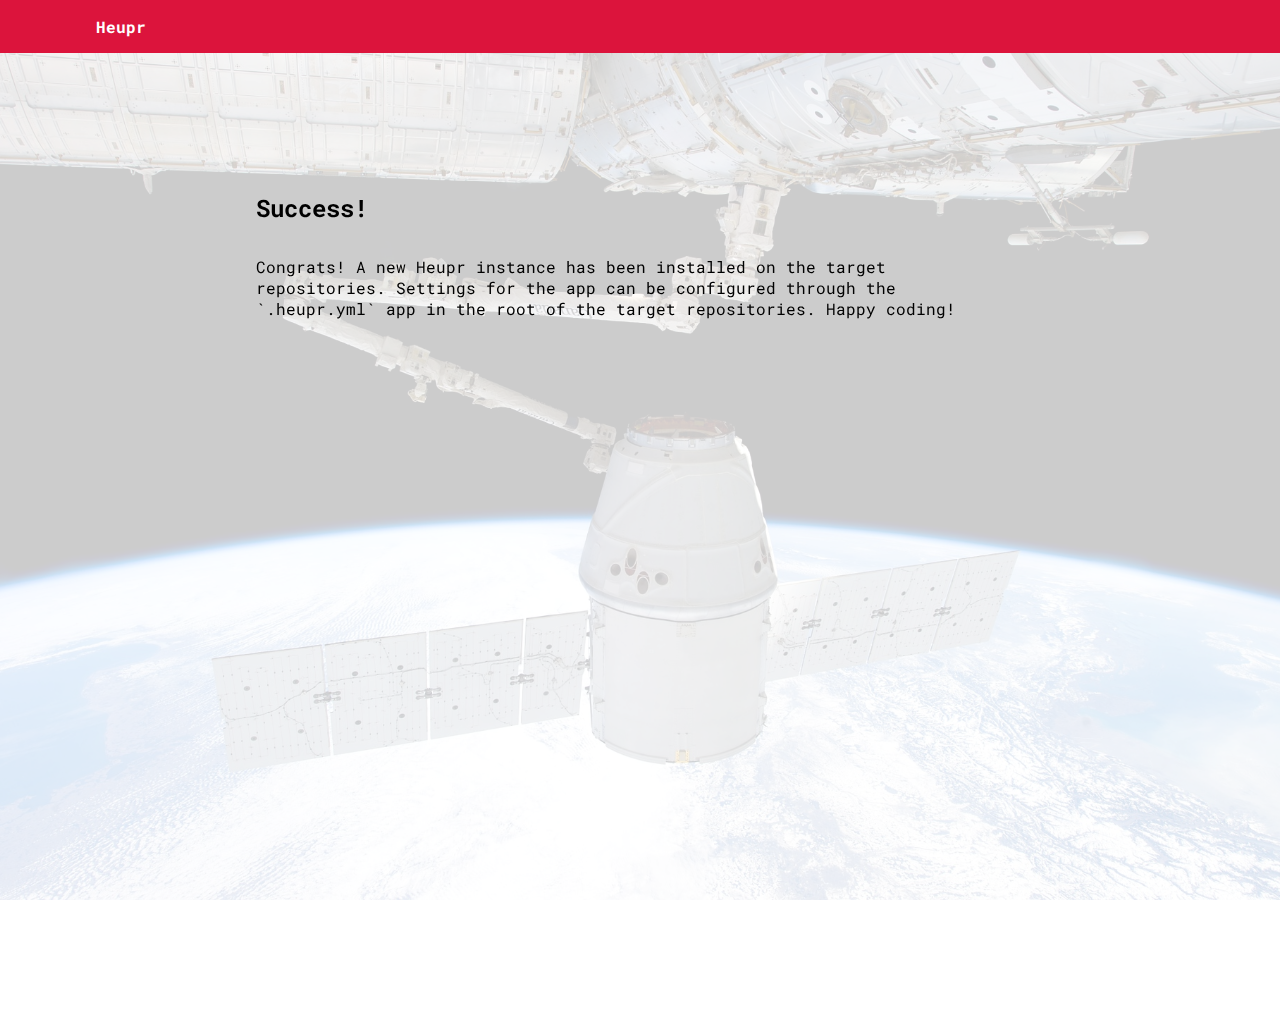
==== success/index.html @ 833573c1 "Add post-installation redirect page" ====
<!DOCTYPE html>
<html>

<head>
  <link rel="stylesheet" type="text/css" href="../static/css/heupr.css">
  <link href="https://fonts.googleapis.com/css?family=Roboto+Mono:400,500,700" rel="stylesheet">
  <link rel="icon" type="image/x-icon" href="static/img/favicon.ico" />
  <title>Heupr</title>
</head>

<body>
  <div class="background-image"></div>
  <ul class="nav">
    <li><a href="../index.html">Heupr</a></li>
  </ul>
  <header id="intro">
    <div class="container">
      <h2>Success!</h2>
      <div class="success">
        <p>Congrats! A new Heupr instance has been installed on the target repositories. Settings for the app can be configured through the `.heupr.yml` app in the root of the target repositories. Happy coding!</p>
      </div>
    </div>
  </header>
  <footer>
    <ul class="footer">
      <li><a href="https://github.com/heupr/heupr/blob/master/LICENSE.md">Terms of Use</a></li>
    </ul>
  </footer>
</body>

</html>
---- static/css/heupr.css ----
* {
  margin: 0;
  padding: 0;
  box-sizing: border-box;
}

body, html {
  height: 100%;
  width: 100%;
  overflow-x: hidden;
  position: relative;
  font-family: "Roboto Mono", sans-serif;
}

button {
  border-radius: 5px;
  display: block;
  font-weight: 500;
  width: 100%;
  padding: 0.8rem;
  font-size: 1rem;
}

h2 {
  padding-top: 12rem;
  padding-bottom: 2rem;
  font-weight: 700;
}

h3 {
  padding-top: 6rem;
  padding-bottom: 2rem;
  padding-right: 2rem;
  padding-left: 0.5rem;
  font-weight: 500;
}

header {
  height: 100%;
}

img {
  border-radius: 12px;
  object-fit: cover;
  width: 100%;
  max-width: 180px;
  height: 100%;
  max-height: 200px;
}

li {
  float: left;
  display: inline;
}

p a {
  color: #DC143C;
}

ul {
  width: 100%;
  display: inline-block;
  padding-left: 5rem;
}

ul li a {
  display: block;
  padding: 1rem;
  width: 100%;
  text-decoration: none;
  font-weight: 500;
}

.background-image {
  position: absolute;
  z-index: -1;
  height: 100%;
  width: 100%;
  opacity: 0.2;
  background-image: url("../img/background.jpg");
  background-repeat: no-repeat;
  background-size: cover;
  background-attachment: fixed;
  background-position: center;
}

.button {
  border-radius: 5px;
  margin: 0.4rem;
}

.button a {
  padding: 0.8rem;
  color: #FFFFFF;
  display: block;
  font-weight: 500;
  text-decoration: none;
}

.button a:hover {
  border-radius: 5px;
}

.buttons {
  text-align: center;
}

.container {
  margin: 0 20%;
}

.footer {
  margin-top: 4rem;
}

.footer li a {
  color: #DC143C;
  font-weight: 700;
}

.info {
  display: grid;
  grid-template-columns: 1fr 1fr 1fr;
  padding-left: 0.5rem;
  padding-right: 0.5rem;
}

.info p {
  padding-top: 0.2rem;
  padding-bottom: 1rem;
  padding-left: 0.4rem;
  padding-right: 0.4rem;
}

.install {
  background-color: #0CB300;
  color: #FFFFFF;
  border-color: #0CB300;
}

.install:hover {
  color: #0CB300;
  background-color: #FFFFFF;
  cursor: pointer;
  border-color: #FFFFFF;
}

.intro {
  display: grid;
  grid-template-columns: 3fr 1fr;
}

.intro p {
  padding-right: 4rem;
}

.learn-more {
  background-color: #3884FF;
}

.learn-more a:hover {
  color: #3884FF;
  background-color: #FFFFFF;
}

.nav {
  position: fixed;
  background-color: #DC143C;
}

.nav li a {
  color: #FFFFFF;
  font-size: 16px;
  font-weight: 700;
}

.nav li a:hover {
  background-color: #FF1947;
}

.team-member {
  display: flex;
  align-items: center;
  justify-content: center;
}
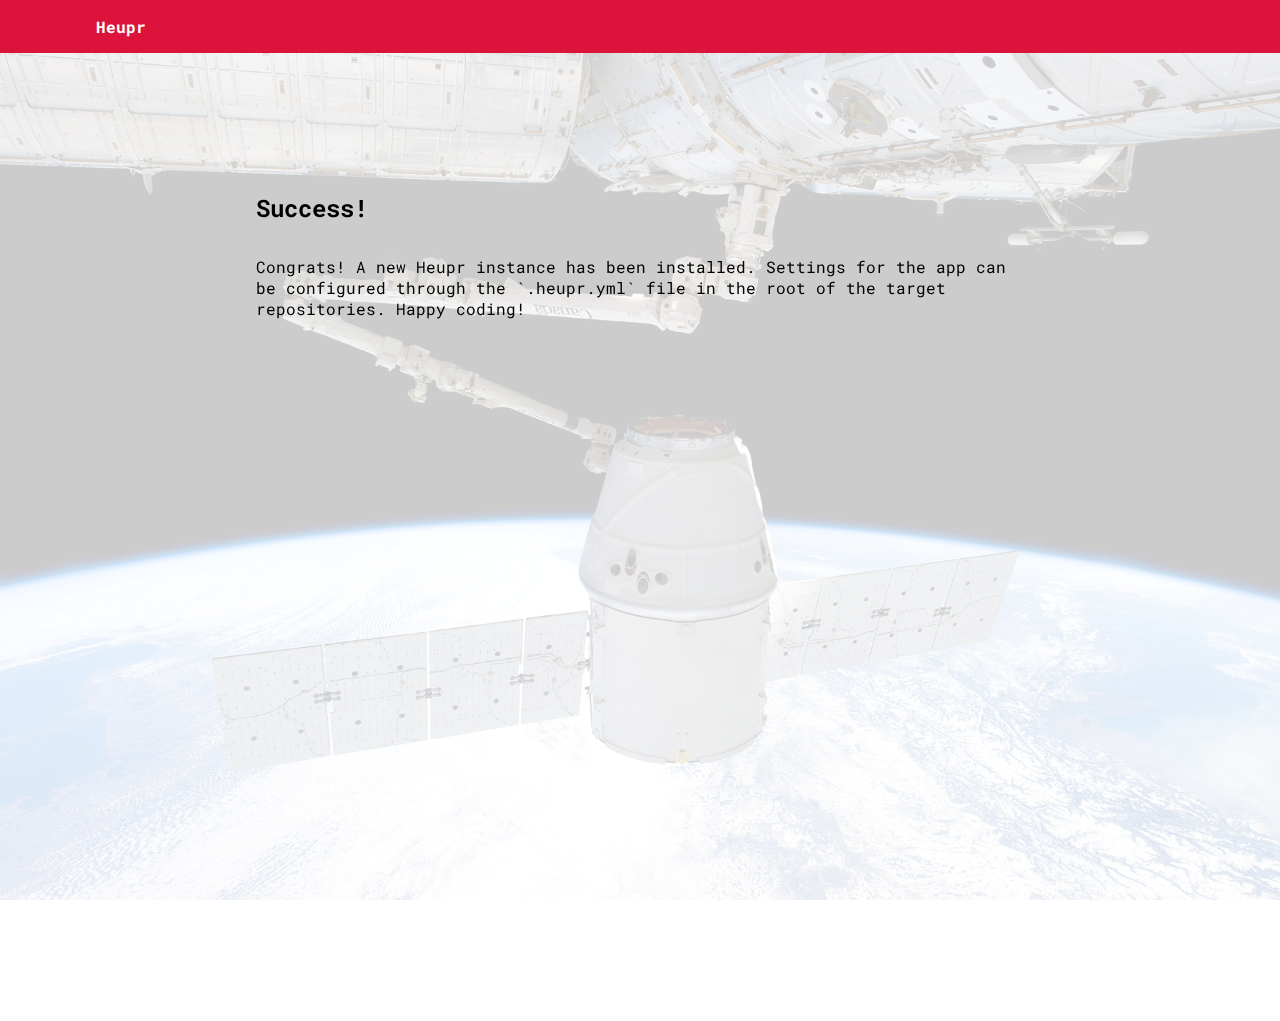
==== commit d6732153: "Update documentation/add minor fixes" ====
--- a/success/index.html
+++ b/success/index.html
@@ -2,9 +2,10 @@
 <html>
 
 <head>
+  <meta name="viewport" content="width=device-width, initial-scale=1.0">
   <link rel="stylesheet" type="text/css" href="../static/css/heupr.css">
   <link href="https://fonts.googleapis.com/css?family=Roboto+Mono:400,500,700" rel="stylesheet">
-  <link rel="icon" type="image/x-icon" href="static/img/favicon.ico" />
+  <link rel="icon" type="image/x-icon" href="../static/img/favicon.ico" />
   <title>Heupr</title>
 </head>
 
@@ -17,7 +18,7 @@
     <div class="container">
       <h2>Success!</h2>
       <div class="success">
-        <p>Congrats! A new Heupr instance has been installed on the target repositories. Settings for the app can be configured through the `.heupr.yml` app in the root of the target repositories. Happy coding!</p>
+        <p>Congrats! A new Heupr instance has been installed. Settings for the app can be configured through the `.heupr.yml` file in the root of the target repositories. Happy coding!</p>
       </div>
     </div>
   </header>
--- a/static/css/heupr.css
+++ b/static/css/heupr.css
@@ -163,6 +163,10 @@
   background-color: #FFFFFF;
 }
 
+.mobile {
+  display: none;
+}
+
 .nav {
   position: fixed;
   background-color: #DC143C;
@@ -183,3 +187,47 @@
   align-items: center;
   justify-content: center;
 }
+
+@media (max-width: 480px) {
+  h2 {
+    padding-top: 6rem;
+  }
+
+  ul {
+    padding-left: 1rem;
+  }
+
+  ul li a {
+    padding-left: 0;
+  }
+
+  .buttons {
+    display: none;
+  }
+
+  .container {
+    margin: 0 1rem;
+    padding: 0;
+  }
+
+  .info {
+    display: block;
+  }
+
+  .info p {
+    padding-left: 0;
+    padding-right: 0;
+  }
+
+  .intro {
+    display: block;
+  }
+
+  .mobile {
+    display: inline;
+  }
+
+  .team-member {
+    display: none;
+  }
+}
